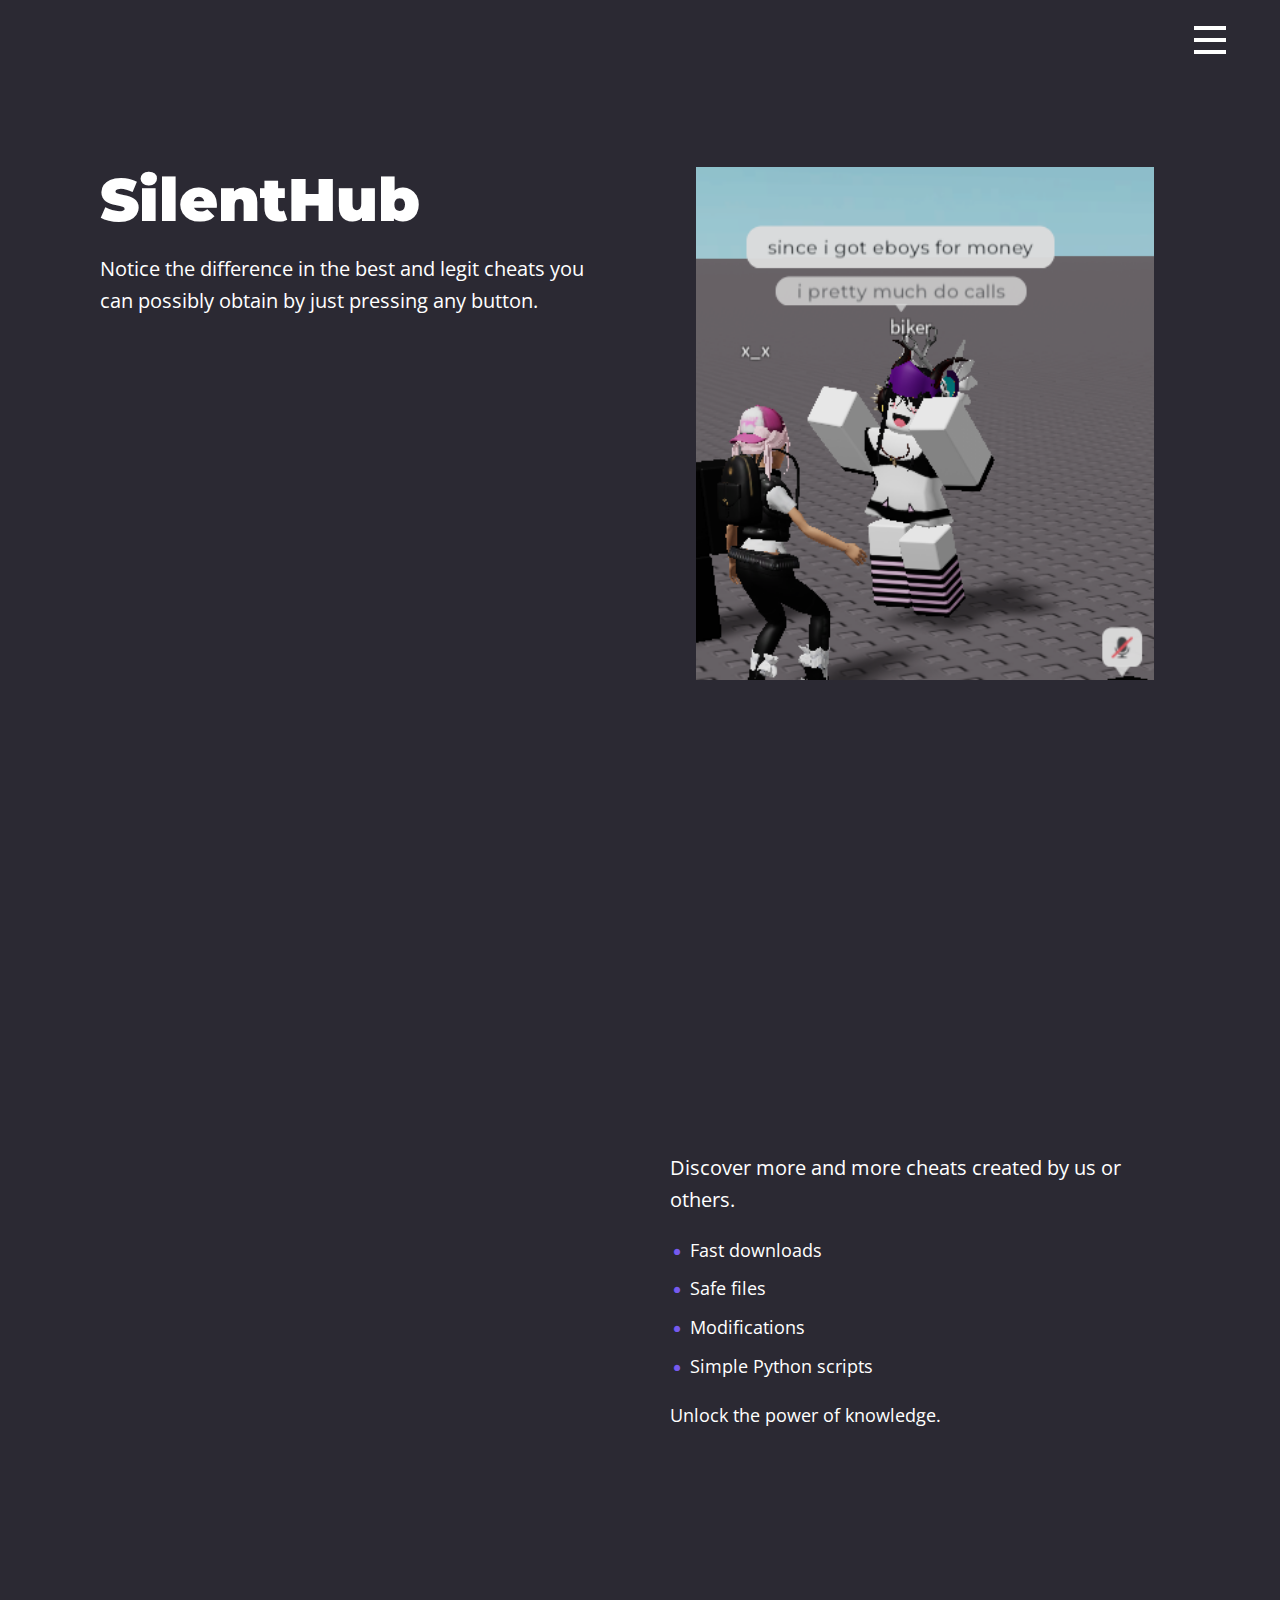
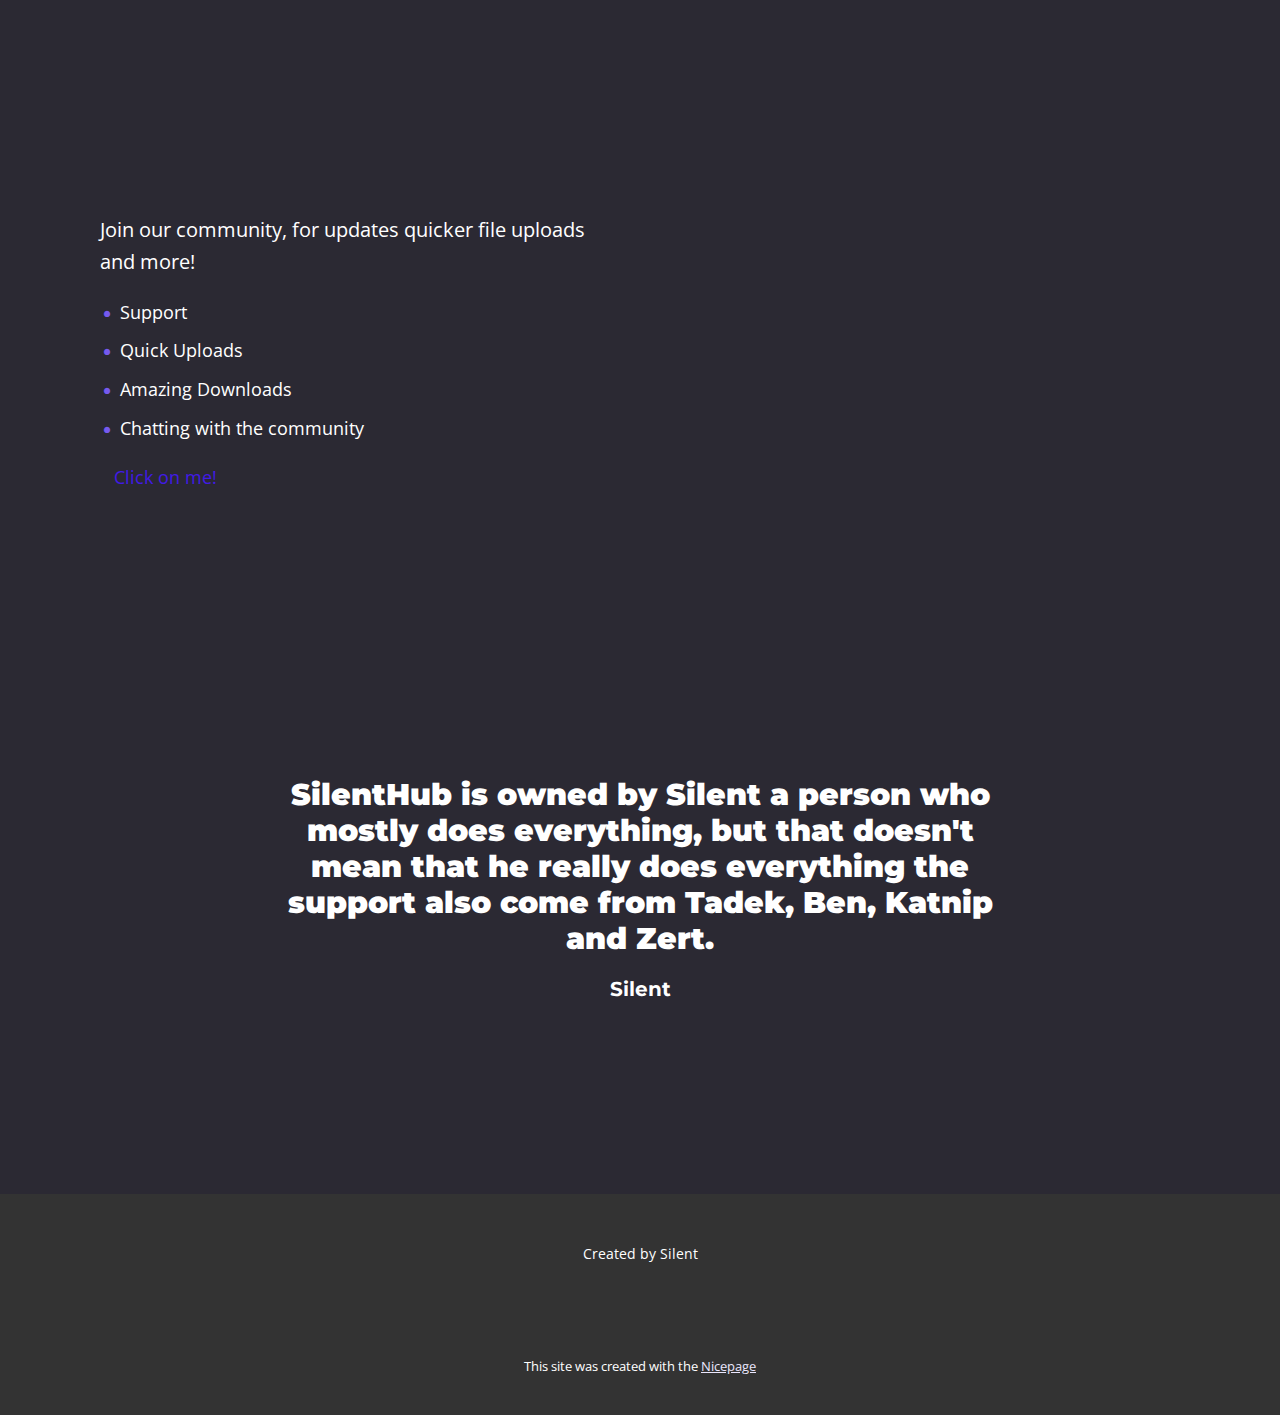
==== index.html @ 29e11574 "Add files via upload" ====
<!DOCTYPE html>
<html style="font-size: 16px;" lang="en"><head>
    <meta name="viewport" content="width=device-width, initial-scale=1.0">
    <meta charset="utf-8">
    <meta name="keywords" content="​Building digital products &amp;amp; brands., ​Work with tools you already use, ​We invest in the world’s potential, ​Trusted by over 600 million users and 10,000 teams, ​Designed for business teams like yours, Facts &amp;amp; Questions, Contact Us">
    <meta name="description" content="">
    <title>Home</title>
    <link rel="stylesheet" href="nicepage.css" media="screen">
<link rel="stylesheet" href="Home.css" media="screen">
    <script class="u-script" type="text/javascript" src="jquery.js" defer=""></script>
    <script class="u-script" type="text/javascript" src="nicepage.js" defer=""></script>
    <meta name="generator" content="Nicepage 6.11.6, nicepage.com">
    <link id="u-theme-google-font" rel="stylesheet" href="https://fonts.googleapis.com/css?family=Roboto:100,100i,300,300i,400,400i,500,500i,700,700i,900,900i|Open+Sans:300,300i,400,400i,500,500i,600,600i,700,700i,800,800i">
    <link id="u-page-google-font" rel="stylesheet" href="https://fonts.googleapis.com/css?family=Montserrat:100,100i,200,200i,300,300i,400,400i,500,500i,600,600i,700,700i,800,800i,900,900i">
    
    
    
    
    
    
    
    <script type="application/ld+json">{
		"@context": "http://schema.org",
		"@type": "Organization",
		"name": ""
}</script>
    <meta name="theme-color" content="#411ae7">
    <meta property="og:title" content="Home">
    <meta property="og:type" content="website">
  <meta data-intl-tel-input-cdn-path="intlTelInput/"></head>
  <body data-home-page="Home.html" data-home-page-title="Home" data-path-to-root="./" data-include-products="false" class="u-body u-overlap u-overlap-contrast u-overlap-transparent u-xl-mode" data-lang="en"><header class="u-clearfix u-header u-header" id="sec-204b"><div class="u-clearfix u-sheet u-sheet-1">
        <nav class="u-menu u-menu-hamburger u-offcanvas u-menu-1" data-responsive-from="XL">
          <div class="menu-collapse" style="font-size: 1rem; letter-spacing: 0px;">
            <a class="u-button-style u-custom-left-right-menu-spacing u-custom-padding-bottom u-custom-text-active-color u-custom-text-hover-color u-custom-top-bottom-menu-spacing u-nav-link u-text-active-palette-1-base u-text-hover-palette-2-base" href="#" style="padding: 8px 12px; font-size: calc(1em + 16px);">
              <svg class="u-svg-link" viewBox="0 0 24 24"><use xlink:href="#menu-hamburger"></use></svg>
              <svg class="u-svg-content" version="1.1" id="menu-hamburger" viewBox="0 0 16 16" x="0px" y="0px" xmlns:xlink="http://www.w3.org/1999/xlink" xmlns="http://www.w3.org/2000/svg"><g><rect y="1" width="16" height="2"></rect><rect y="7" width="16" height="2"></rect><rect y="13" width="16" height="2"></rect>
</g></svg>
            </a>
          </div>
          <div class="u-custom-menu u-nav-container">
            <ul class="u-nav u-unstyled u-nav-1"><li class="u-nav-item"><a class="u-button-style u-nav-link u-text-active-palette-1-light-2 u-text-hover-palette-1-light-1" href="Home.html" style="padding: 10px 20px;">Home</a>
</li><li class="u-nav-item"><a class="u-button-style u-nav-link u-text-active-palette-1-light-2 u-text-hover-palette-1-light-1" href="Cheats.html" style="padding: 10px 20px;">Cheats</a>
</li><li class="u-nav-item"><a class="u-button-style u-nav-link u-text-active-palette-1-light-2 u-text-hover-palette-1-light-1" href="Userscripts.html" style="padding: 10px 20px;">Userscripts</a>
</li></ul>
          </div>
          <div class="u-custom-menu u-nav-container-collapse">
            <div class="u-black u-container-style u-inner-container-layout u-opacity u-opacity-95 u-sidenav">
              <div class="u-inner-container-layout u-sidenav-overflow">
                <div class="u-menu-close"></div>
                <ul class="u-align-center u-nav u-popupmenu-items u-unstyled u-nav-2"><li class="u-nav-item"><a class="u-button-style u-nav-link" href="Home.html">Home</a>
</li><li class="u-nav-item"><a class="u-button-style u-nav-link" href="Cheats.html">Cheats</a>
</li><li class="u-nav-item"><a class="u-button-style u-nav-link" href="Userscripts.html">Userscripts</a>
</li></ul>
              </div>
            </div>
            <div class="u-black u-menu-overlay u-opacity u-opacity-70"></div>
          </div>
        </nav>
      </div></header>
    <section class="u-clearfix u-palette-1-dark-3 u-section-1" id="sec-a7f7">
      <div class="u-clearfix u-sheet u-sheet-1">
        <div class="data-layout-selected u-clearfix u-expanded-width u-layout-wrap u-layout-wrap-1">
          <div class="u-layout">
            <div class="u-layout-row">
              <div class="u-container-style u-layout-cell u-size-30 u-layout-cell-1">
                <div class="u-container-layout u-valign-bottom-sm u-container-layout-1">
                  <h1 class="u-text u-text-default u-text-1" data-animation-name="customAnimationIn" data-animation-duration="2000" data-animation-delay="0">SilentHub</h1>
                  <p class="u-text u-text-default u-text-2"> Notice the difference in the best and legit cheats you can possibly obtain by just pressing any button.</p>
                </div>
              </div>
              <div class="u-container-style u-layout-cell u-size-30 u-layout-cell-2">
                <div class="u-container-layout u-valign-middle-lg u-valign-middle-md u-valign-middle-sm u-valign-middle-xs u-container-layout-2">
                  <img class="u-expanded-width u-image u-image-contain u-image-default u-image-1" src="images/Screenshot2024-06-01175007.png" alt="" data-image-width="345" data-image-height="386" data-animation-name="customAnimationIn" data-animation-duration="2000" data-animation-delay="0">
                </div>
              </div>
            </div>
          </div>
        </div>
      </div>
    </section>
    <section class="u-align-center u-clearfix u-palette-1-dark-3 u-section-2" id="carousel_c830">
      <div class="u-expanded-width u-layout-horizontal u-list u-list-1">
        <div class="u-repeater u-repeater-1">
          <div class="u-container-style u-list-item u-repeater-item">
            <div class="u-container-layout u-similar-container u-container-layout-1"></div>
          </div>
          <div class="u-container-style u-list-item u-repeater-item">
            <div class="u-container-layout u-similar-container u-container-layout-2"></div>
          </div>
          <div class="u-container-style u-list-item u-repeater-item">
            <div class="u-container-layout u-similar-container u-container-layout-3"></div>
          </div>
          <div class="u-container-style u-list-item u-repeater-item">
            <div class="u-container-layout u-similar-container u-container-layout-4"></div>
          </div>
          <div class="u-container-style u-list-item u-repeater-item">
            <div class="u-container-layout u-similar-container u-container-layout-5"></div>
          </div>
          <div class="u-container-style u-list-item u-repeater-item">
            <div class="u-container-layout u-similar-container u-container-layout-6"></div>
          </div>
          <div class="u-container-style u-list-item u-repeater-item">
            <div class="u-container-layout u-similar-container u-container-layout-7"></div>
          </div>
          <div class="u-container-style u-list-item u-repeater-item">
            <div class="u-container-layout u-similar-container u-container-layout-8"></div>
          </div>
          <div class="u-container-style u-list-item u-repeater-item">
            <div class="u-container-layout u-similar-container u-container-layout-9"></div>
          </div>
          <div class="u-container-style u-list-item u-repeater-item">
            <div class="u-container-layout u-similar-container u-container-layout-10"></div>
          </div>
          <div class="u-container-style u-list-item u-repeater-item">
            <div class="u-container-layout u-similar-container u-container-layout-11"></div>
          </div>
          <div class="u-container-style u-list-item u-repeater-item">
            <div class="u-container-layout u-similar-container u-container-layout-12"></div>
          </div>
        </div>
        <a class="u-absolute-vcenter u-gallery-nav u-gallery-nav-prev u-hidden u-icon-circle u-opacity u-opacity-70 u-spacing-10 u-white u-gallery-nav-1" href="#" role="button">
          <span aria-hidden="true">
            <svg viewBox="0 0 451.847 451.847"><path d="M97.141,225.92c0-8.095,3.091-16.192,9.259-22.366L300.689,9.27c12.359-12.359,32.397-12.359,44.751,0
c12.354,12.354,12.354,32.388,0,44.748L173.525,225.92l171.903,171.909c12.354,12.354,12.354,32.391,0,44.744
c-12.354,12.365-32.386,12.365-44.745,0l-194.29-194.281C100.226,242.115,97.141,234.018,97.141,225.92z"></path></svg>
          </span>
          <span class="sr-only">
            <svg viewBox="0 0 451.847 451.847"><path d="M97.141,225.92c0-8.095,3.091-16.192,9.259-22.366L300.689,9.27c12.359-12.359,32.397-12.359,44.751,0
c12.354,12.354,12.354,32.388,0,44.748L173.525,225.92l171.903,171.909c12.354,12.354,12.354,32.391,0,44.744
c-12.354,12.365-32.386,12.365-44.745,0l-194.29-194.281C100.226,242.115,97.141,234.018,97.141,225.92z"></path></svg>
          </span>
        </a>
        <a class="u-absolute-vcenter u-gallery-nav u-gallery-nav-next u-hidden u-icon-circle u-opacity u-opacity-70 u-spacing-10 u-white u-gallery-nav-2" href="#" role="button">
          <span aria-hidden="true">
            <svg viewBox="0 0 451.846 451.847"><path d="M345.441,248.292L151.154,442.573c-12.359,12.365-32.397,12.365-44.75,0c-12.354-12.354-12.354-32.391,0-44.744
L278.318,225.92L106.409,54.017c-12.354-12.359-12.354-32.394,0-44.748c12.354-12.359,32.391-12.359,44.75,0l194.287,194.284
c6.177,6.18,9.262,14.271,9.262,22.366C354.708,234.018,351.617,242.115,345.441,248.292z"></path></svg>
          </span>
          <span class="sr-only">
            <svg viewBox="0 0 451.846 451.847"><path d="M345.441,248.292L151.154,442.573c-12.359,12.365-32.397,12.365-44.75,0c-12.354-12.354-12.354-32.391,0-44.744
L278.318,225.92L106.409,54.017c-12.354-12.359-12.354-32.394,0-44.748c12.354-12.359,32.391-12.359,44.75,0l194.287,194.284
c6.177,6.18,9.262,14.271,9.262,22.366C354.708,234.018,351.617,242.115,345.441,248.292z"></path></svg>
          </span>
        </a>
      </div>
    </section>
    <section class="u-clearfix u-palette-1-dark-3 u-section-3" id="sec-c5ed">
      <div class="u-clearfix u-sheet u-valign-middle-lg u-valign-middle-md u-valign-middle-xl u-sheet-1">
        <div class="data-layout-selected u-clearfix u-expanded-width u-layout-wrap u-layout-wrap-1">
          <div class="u-layout">
            <div class="u-layout-row">
              <div class="u-container-style u-layout-cell u-size-30 u-layout-cell-1">
                <div class="u-container-layout u-valign-top u-container-layout-1">
                  <div class="u-image u-image-circle u-image-1" alt="" data-image-width="492" data-image-height="788" data-animation-name="customAnimationIn" data-animation-duration="2000" data-animation-delay="0"></div>
                </div>
              </div>
              <div class="u-container-style u-layout-cell u-size-30 u-layout-cell-2">
                <div class="u-container-layout u-container-layout-2">
                  <h2 class="u-text u-text-default u-text-1" data-animation-name="customAnimationIn" data-animation-duration="2000" data-animation-delay="0"> The stuff we provide are fresh.</h2>
                  <p class="u-text u-text-default u-text-2">Discover more and more cheats created by us or others. </p>
                  <ul class="u-custom-list u-spacing-10 u-text u-text-default u-text-3">
                    <li>
                      <div class="u-list-icon u-text-palette-1-light-1">
                        <div>●</div>
                      </div> Fast downloads
                    </li>
                    <li>
                      <div class="u-list-icon u-text-palette-1-light-1">
                        <div>●</div>
                      </div>Safe files&nbsp;
                    </li>
                    <li>
                      <div class="u-list-icon u-text-palette-1-light-1">
                        <div>●</div>
                      </div>Modifications
                    </li>
                    <li>
                      <div class="u-list-icon u-text-palette-1-light-1">
                        <div>●</div>
                      </div>Simple Python scripts
                    </li>
                  </ul>
                  <p class="u-text u-text-default u-text-4">Unlock the power of knowledge. </p>
                </div>
              </div>
            </div>
          </div>
        </div>
      </div>
    </section>
    <section class="u-clearfix u-palette-1-dark-3 u-section-4" id="carousel_4db1">
      <div class="u-clearfix u-sheet u-valign-middle u-sheet-1">
        <div class="data-layout-selected u-clearfix u-expanded-width u-layout-wrap u-layout-wrap-1">
          <div class="u-layout">
            <div class="u-layout-row">
              <div class="u-container-style u-layout-cell u-size-30 u-layout-cell-1">
                <div class="u-container-layout u-container-layout-1">
                  <h2 class="u-align-left u-text u-text-default u-text-1" data-animation-name="customAnimationIn" data-animation-duration="2000" data-animation-delay="0"> What are you waiting for?</h2>
                  <p class="u-align-left u-text u-text-default u-text-2">Join our community, for updates quicker file uploads and more! </p>
                  <ul class="u-align-left u-custom-list u-spacing-10 u-text u-text-default u-text-3">
                    <li>
                      <div class="u-list-icon u-text-palette-1-light-1">
                        <div>●</div>
                      </div> Support
                    </li>
                    <li>
                      <div class="u-list-icon u-text-palette-1-light-1">
                        <div>●</div>
                      </div>Quick Uploads&nbsp;
                    </li>
                    <li>
                      <div class="u-list-icon u-text-palette-1-light-1">
                        <div>●</div>
                      </div>Amazing Downloads
                    </li>
                    <li>
                      <div class="u-list-icon u-text-palette-1-light-1">
                        <div>●</div>
                      </div>Chatting with the community
                    </li>
                  </ul>
                  <p class="u-align-left u-text u-text-4">
                    <a class="u-active-none u-border-none u-btn u-button-link u-button-style u-hover-none u-none u-text-palette-1-base u-btn-1" href="https://discord.gg/XT2X92yk6h" target="_blank">Click on me!</a>
                  </p>
                </div>
              </div>
              <div class="u-container-style u-layout-cell u-size-30 u-layout-cell-2">
                <div class="u-container-layout u-valign-middle-sm u-valign-middle-xs u-valign-top-lg u-valign-top-md u-valign-top-xl u-container-layout-2">
                  <div class="u-image u-image-circle u-image-1" alt="" data-image-width="476" data-image-height="822" data-animation-name="customAnimationIn" data-animation-duration="2000" data-animation-delay="0"></div>
                </div>
              </div>
            </div>
          </div>
        </div>
      </div>
    </section>
    <section class="u-clearfix u-container-align-center u-palette-1-dark-3 u-section-5" id="sec-5a8e">
      <div class="u-clearfix u-sheet u-valign-middle u-sheet-1"><span class="u-align-center u-file-icon u-icon u-text-palette-1-light-1 u-icon-1" data-animation-name="customAnimationIn" data-animation-duration="2000" data-animation-delay="0"><img src="images/4338295-43510f8d.png" alt=""></span>
        <h3 class="u-align-center u-text u-text-1">SilentHub is owned by Silent a person who mostly does everything, but that doesn't mean that he really does everything the support also come from Tadek, Ben, ​Katnip and Zert.</h3>
        <h5 class="u-align-center u-text u-text-2">Silent </h5>
        <div class="u-image u-image-circle u-image-1" alt="" data-image-width="150" data-image-height="150" data-animation-name="customAnimationIn" data-animation-duration="2000" data-animation-delay="0"></div>
      </div>
    </section>
    
    
    
    <footer class="u-align-center u-clearfix u-footer u-grey-80 u-footer" id="sec-9d95"><div class="u-clearfix u-sheet u-sheet-1">
        <p class="u-small-text u-text u-text-variant u-text-1">Created by Silent </p>
      </div></footer>
    <section class="u-backlink u-clearfix u-grey-80">
      <p class="u-text">
        <span>This site was created with the </span>
        <a class="u-link" href="https://nicepage.com/" target="_blank" rel="nofollow">
          <span>Nicepage</span>
        </a>
      </p>
    </section>
  
</body></html>
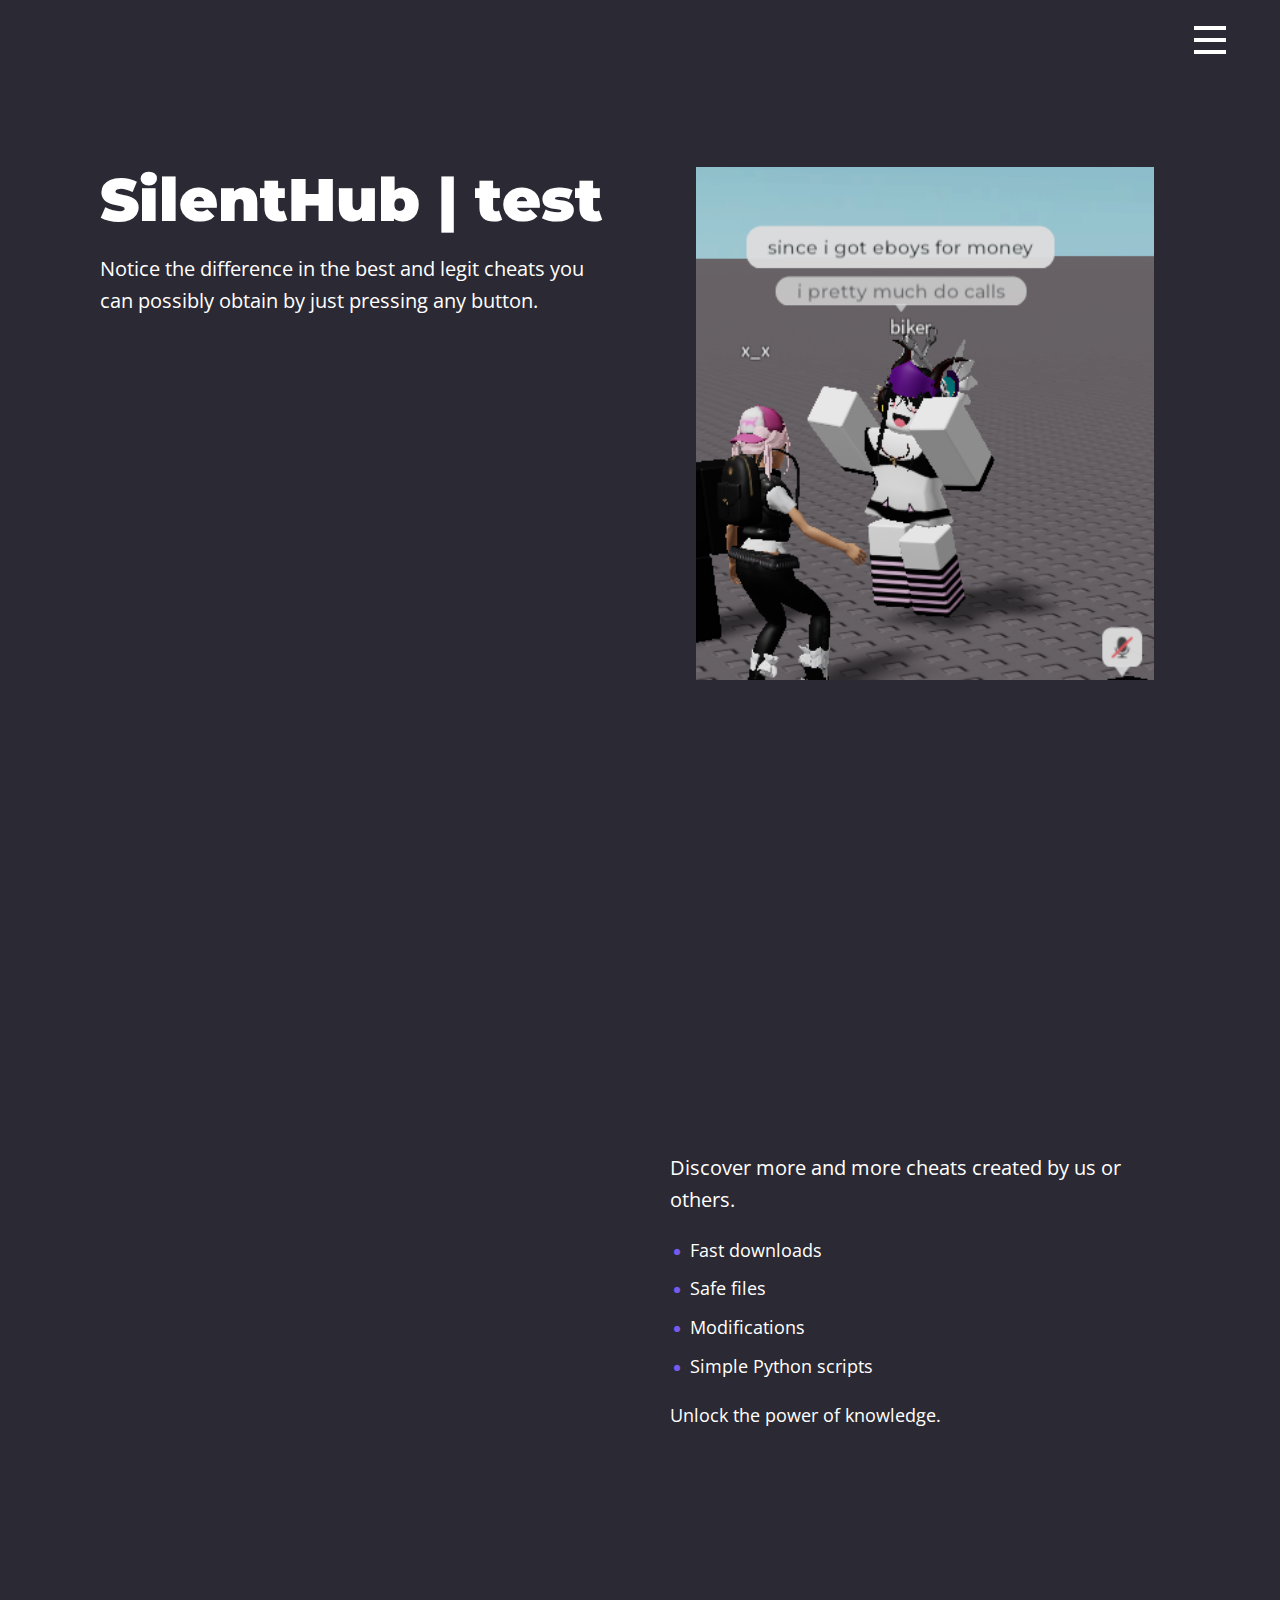
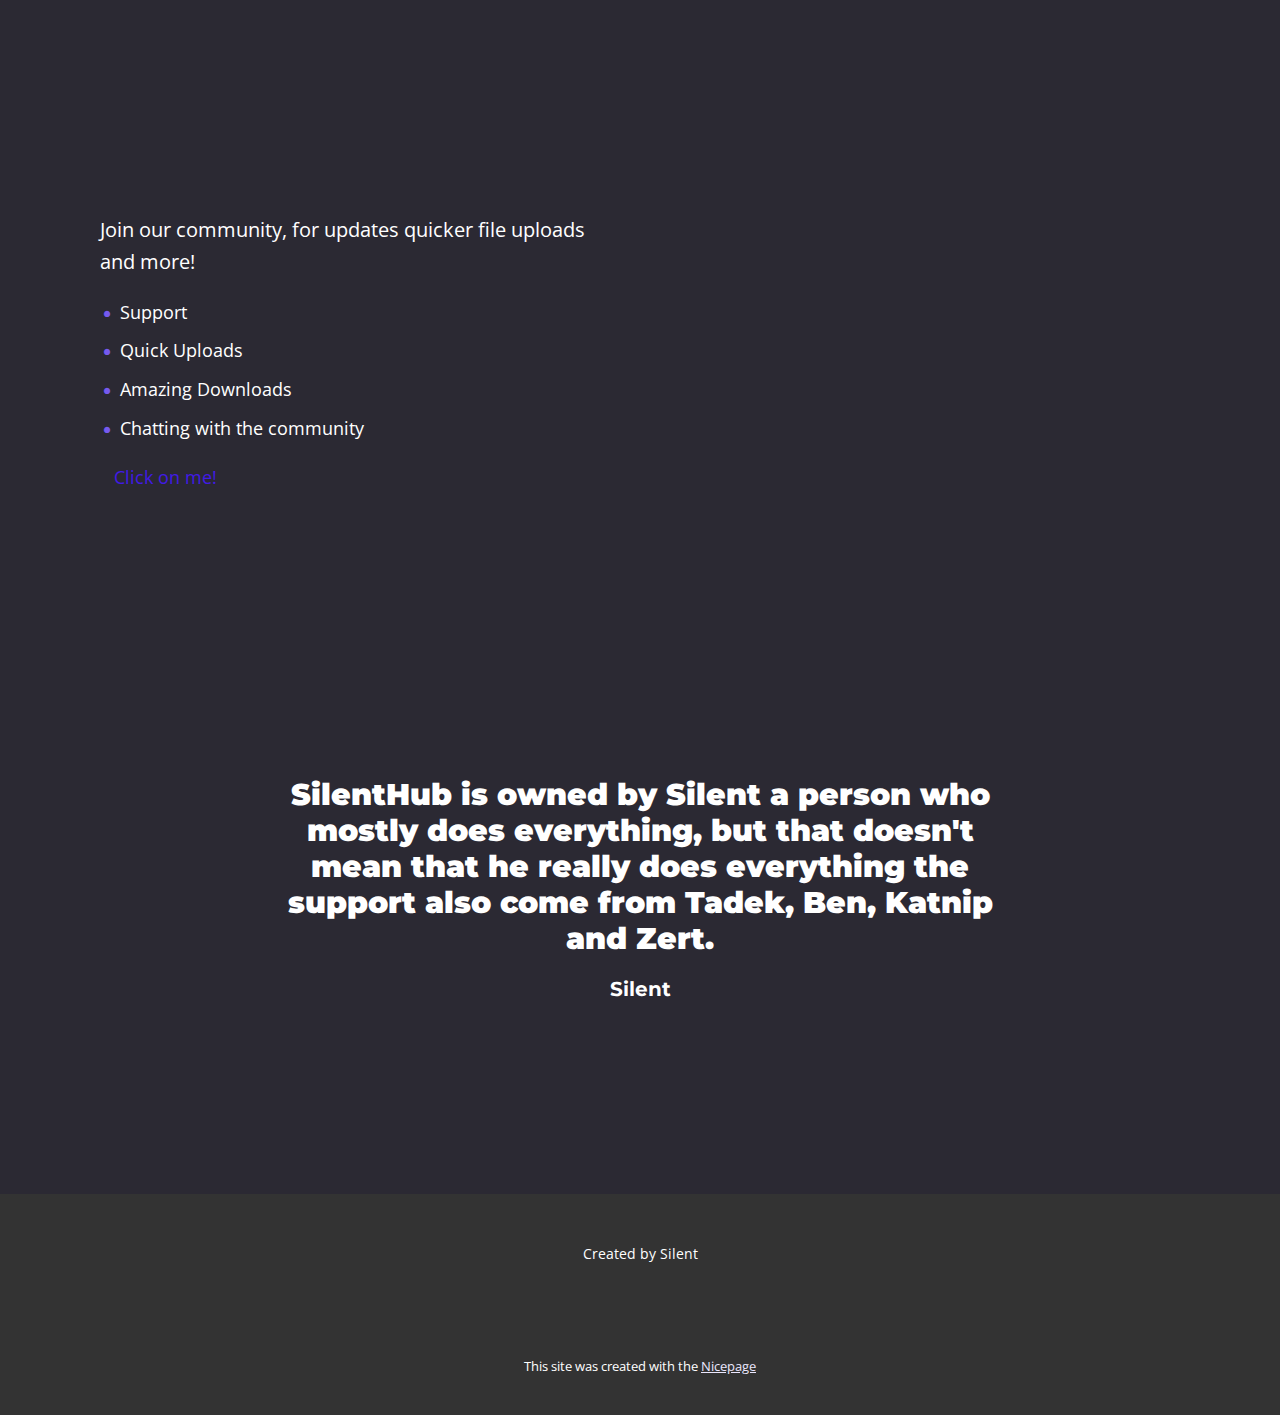
==== commit 280cb679: "Add files via upload" ====
--- a/index.html
+++ b/index.html
@@ -64,7 +64,7 @@
             <div class="u-layout-row">
               <div class="u-container-style u-layout-cell u-size-30 u-layout-cell-1">
                 <div class="u-container-layout u-valign-bottom-sm u-container-layout-1">
-                  <h1 class="u-text u-text-default u-text-1" data-animation-name="customAnimationIn" data-animation-duration="2000" data-animation-delay="0">SilentHub</h1>
+                  <h1 class="u-text u-text-default u-text-1" data-animation-name="customAnimationIn" data-animation-duration="2000" data-animation-delay="0">SilentHub | test</h1>
                   <p class="u-text u-text-default u-text-2"> Notice the difference in the best and legit cheats you can possibly obtain by just pressing any button.</p>
                 </div>
               </div>
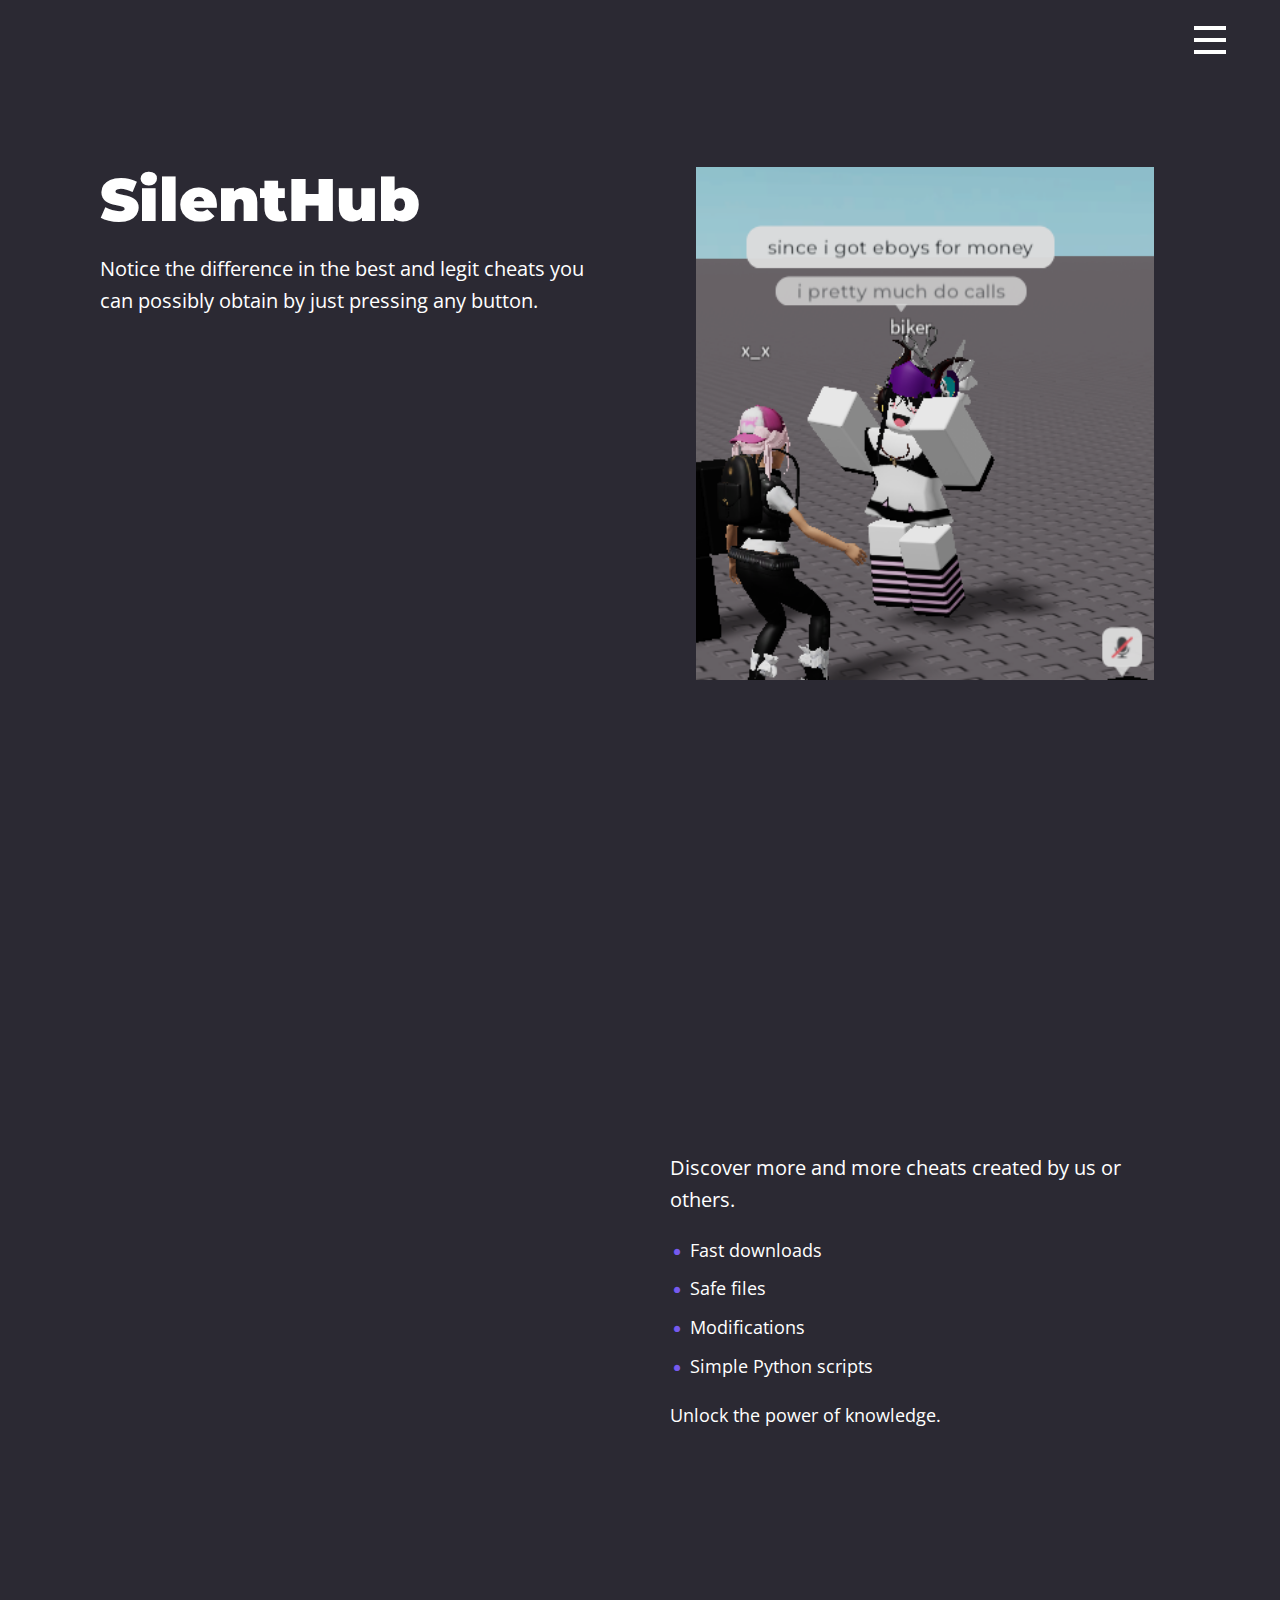
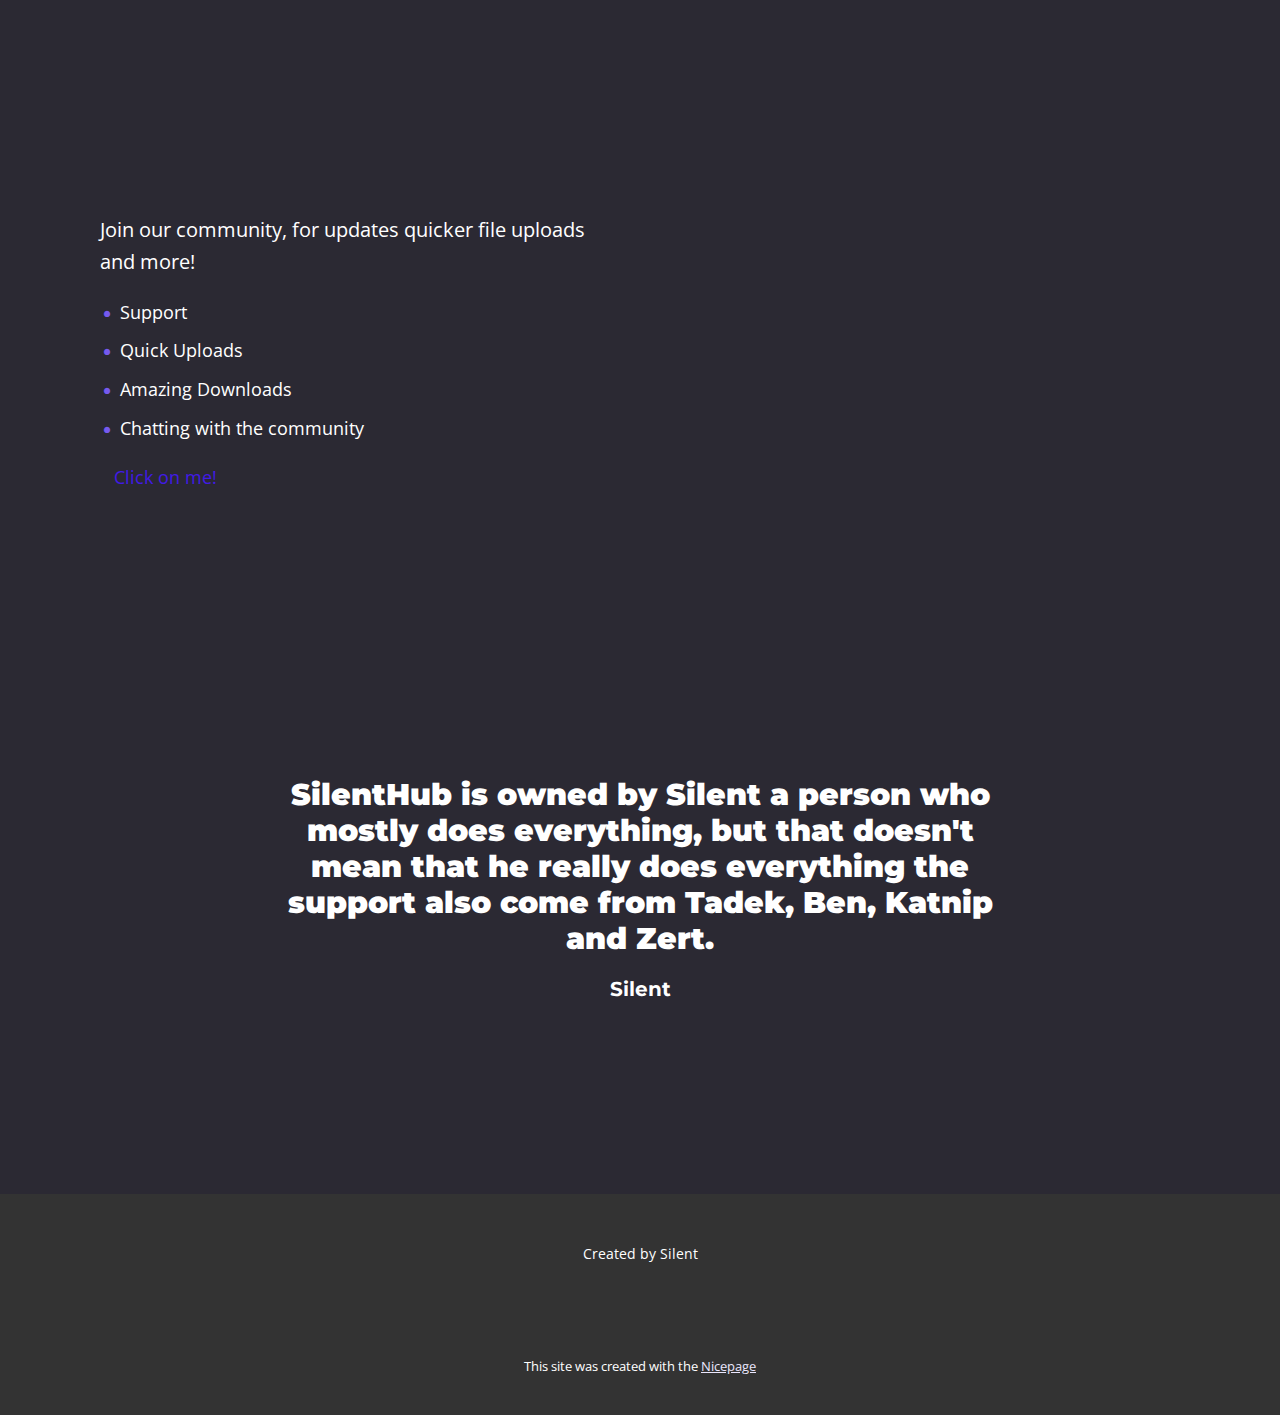
==== commit 910c6ba6: "Add files via upload" ====
--- a/index.html
+++ b/index.html
@@ -64,7 +64,7 @@
             <div class="u-layout-row">
               <div class="u-container-style u-layout-cell u-size-30 u-layout-cell-1">
                 <div class="u-container-layout u-valign-bottom-sm u-container-layout-1">
-                  <h1 class="u-text u-text-default u-text-1" data-animation-name="customAnimationIn" data-animation-duration="2000" data-animation-delay="0">SilentHub | test</h1>
+                  <h1 class="u-text u-text-default u-text-1" data-animation-name="customAnimationIn" data-animation-duration="2000" data-animation-delay="0">SilentHub</h1>
                   <p class="u-text u-text-default u-text-2"> Notice the difference in the best and legit cheats you can possibly obtain by just pressing any button.</p>
                 </div>
               </div>
